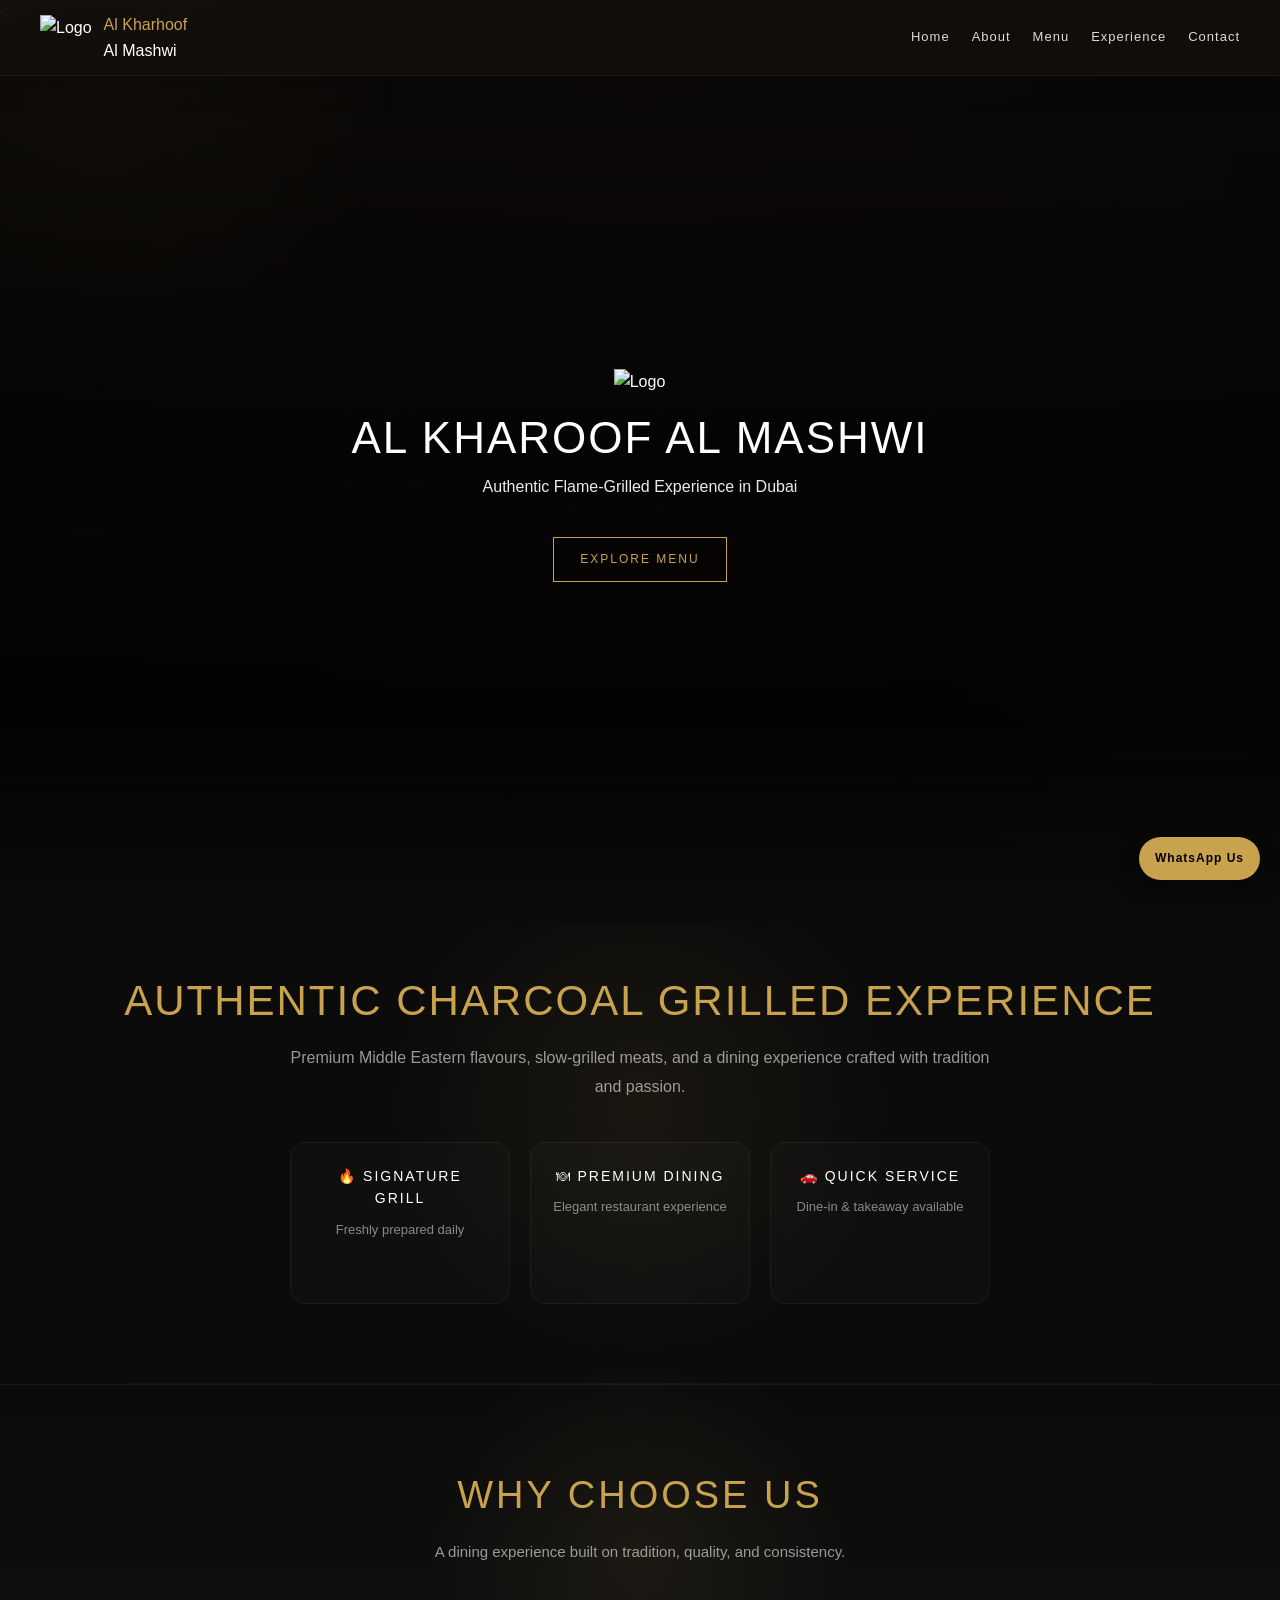
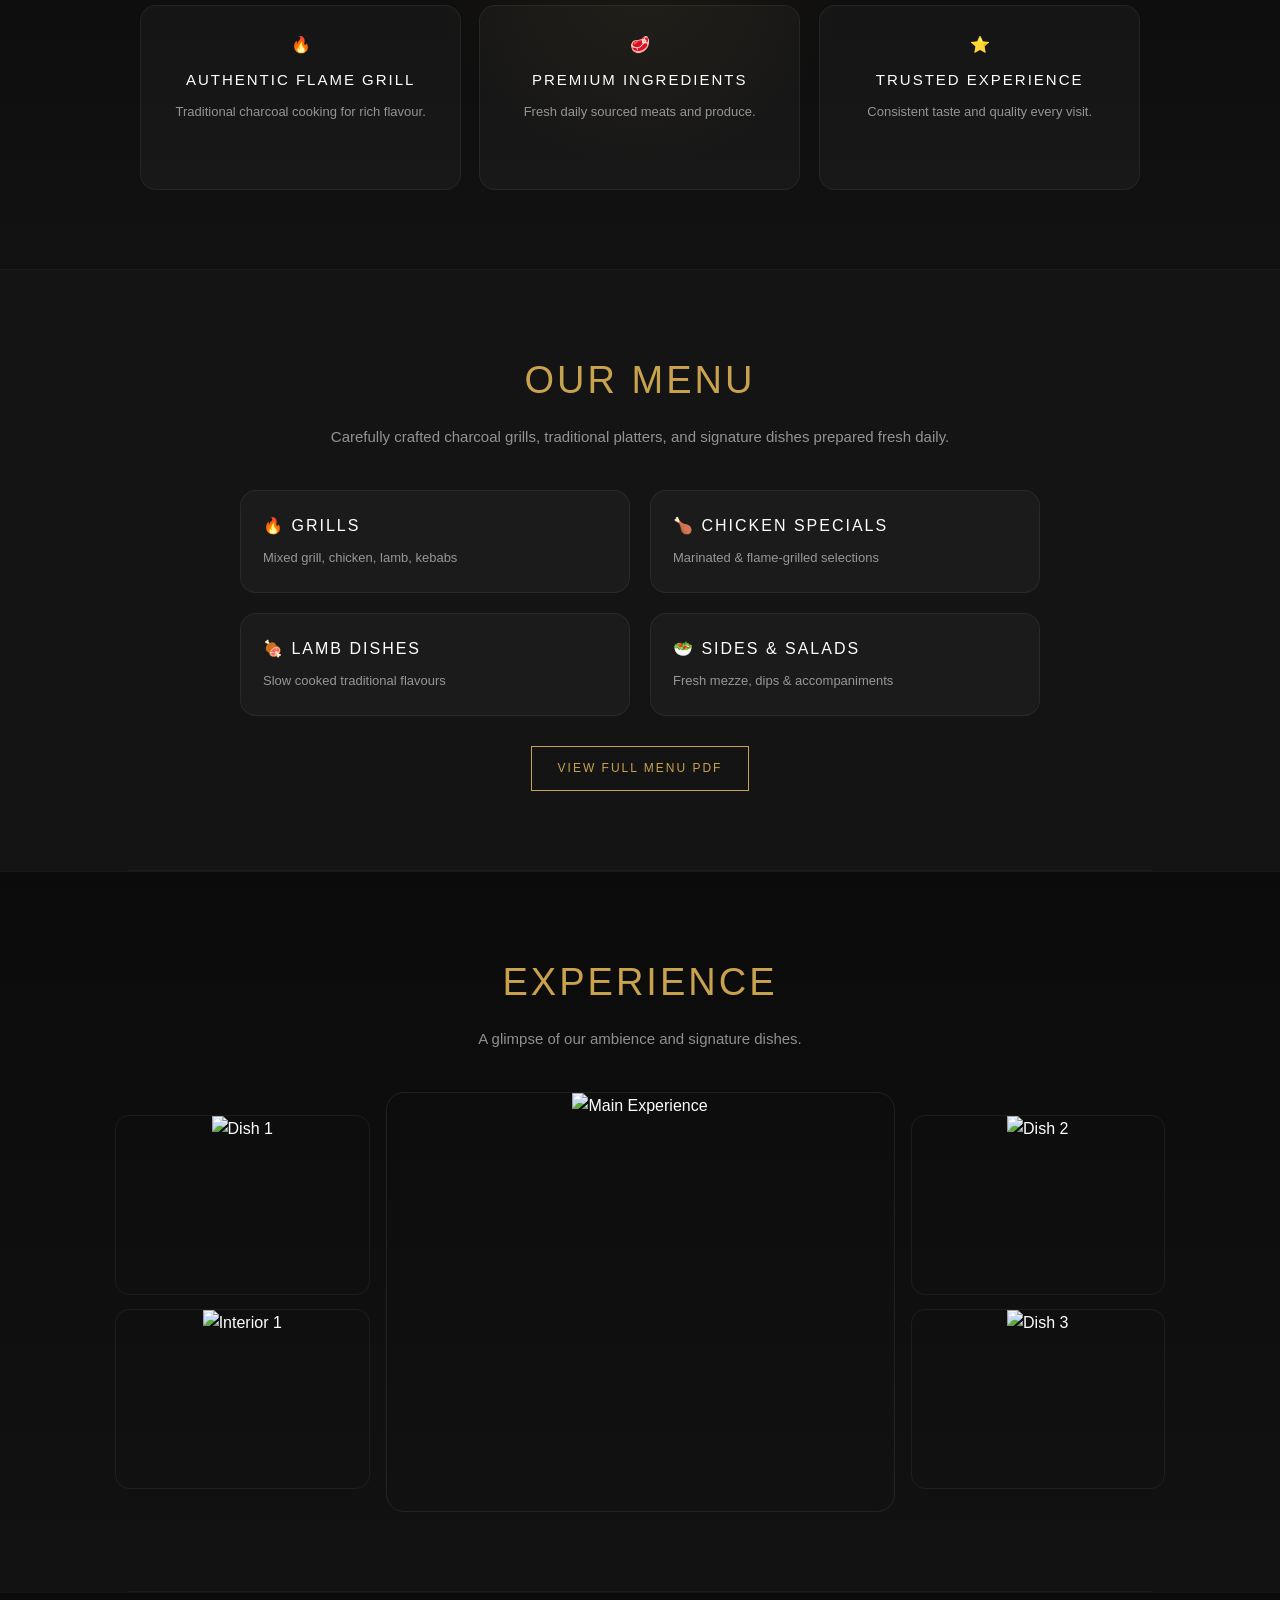
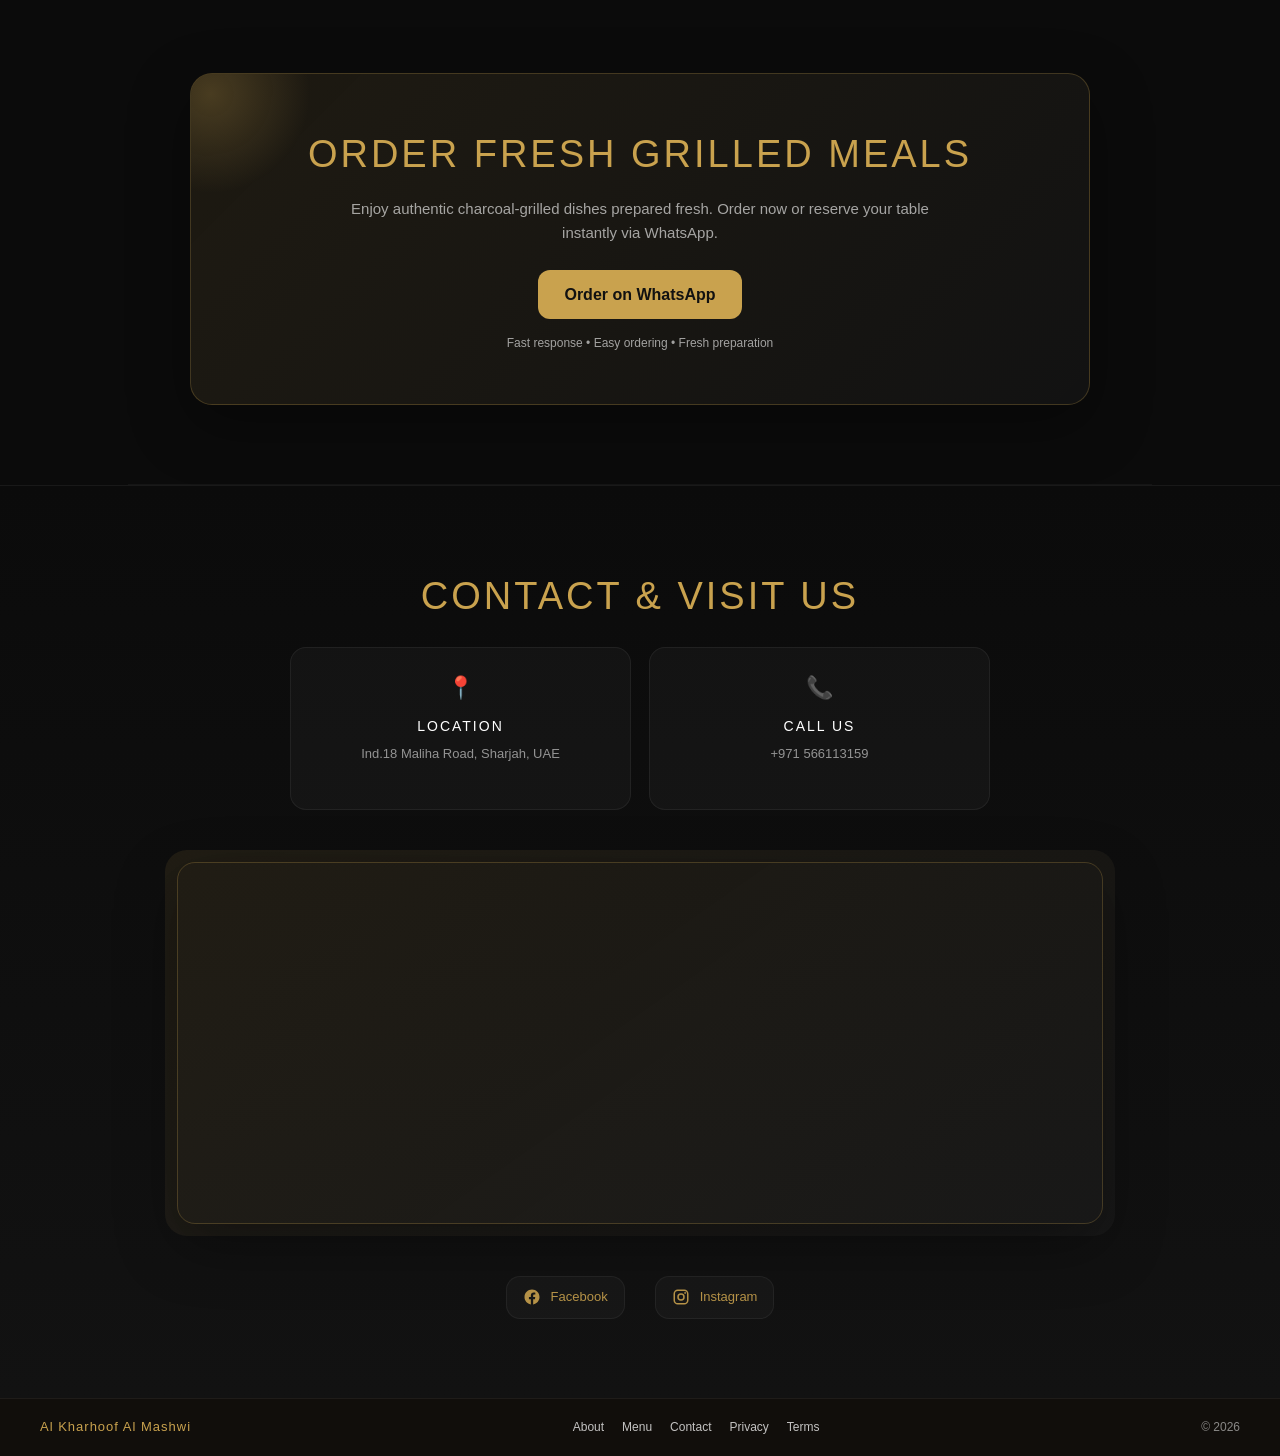
==== index.html @ 3726bc4e "Add files via upload" ====
<!DOCTYPE html>
<html lang="en">
<head>
  <meta charset="UTF-8">
  <meta name="viewport" content="width=device-width, initial-scale=1.0">
  <title>Al Kharoof Al Mashwi</title>
  <link rel="stylesheet" href="style.css">
</head>
<body>

<!-- NAV -->
<<header class="header">

  <!-- LEFT: LOGO + NAME -->
  <div class="header-left">
    <img src="images/logo.png" alt="Logo" class="logo">

    <div class="brand-text">
      <div class="brand-name">Al Kharhoof</div>
      <div class="brand-sub">Al Mashwi</div>
    </div>
  </div>

  <!-- RIGHT: NAV -->
  <nav class="nav">
    <a href="#hero">Home</a>
    <a href="#about">About</a>
    <a href="#menu">Menu</a>
    <a href="#gallery">Experience</a>
    <a href="#contact">Contact</a>
  </nav>

</header>

<!-- HERO -->
<section class="hero">

  <div class="hero-center">

    <img src="images/logo.png" class="hero-logo" alt="Logo">

    <h1>Al Kharoof Al Mashwi</h1>

    <p>Authentic Flame-Grilled Experience in Dubai</p>

    <a href="#menu" class="btn">Explore Menu</a>

  </div>

</section>

<section class="section intro" id="about">

  <h2>Authentic Charcoal Grilled Experience</h2>

  <p>
    Premium Middle Eastern flavours, slow-grilled meats,
    and a dining experience crafted with tradition and passion.
  </p>

  <div class="intro-highlights">

    <div class="highlight">
      <h3>🔥 Signature Grill</h3>
      <p>Freshly prepared daily</p>
    </div>

    <div class="highlight">
      <h3>🍽 Premium Dining</h3>
      <p>Elegant restaurant experience</p>
    </div>

    <div class="highlight">
      <h3>🚗 Quick Service</h3>
      <p>Dine-in & takeaway available</p>
    </div>

  </div>

</section>

<!-- EXPERIENCE -->
<section class="section signature" id="experience">

  <h2>Why Choose Us</h2>

  <p>
    A dining experience built on tradition, quality, and consistency.
  </p>

  <div class="signature-grid">

    <div class="signature-card">
      <div class="icon">🔥</div>
      <h3>Authentic Flame Grill</h3>
      <p>Traditional charcoal cooking for rich flavour.</p>
    </div>

    <div class="signature-card">
      <div class="icon">🥩</div>
      <h3>Premium Ingredients</h3>
      <p>Fresh daily sourced meats and produce.</p>
    </div>

    <div class="signature-card">
      <div class="icon">⭐</div>
      <h3>Trusted Experience</h3>
      <p>Consistent taste and quality every visit.</p>
    </div>

  </div>

</section>

<!-- MENU -->
<section class="section dark" id="menu">

  <h2>Our Menu</h2>

  <p>
    Carefully crafted charcoal grills, traditional platters,
    and signature dishes prepared fresh daily.
  </p>

  <div class="menu-grid">

    <div class="menu-card">
      <h3>🔥 Grills</h3>
      <p>Mixed grill, chicken, lamb, kebabs</p>
    </div>

    <div class="menu-card">
      <h3>🍗 Chicken Specials</h3>
      <p>Marinated & flame-grilled selections</p>
    </div>

    <div class="menu-card">
      <h3>🍖 Lamb Dishes</h3>
      <p>Slow cooked traditional flavours</p>
    </div>

    <div class="menu-card">
      <h3>🥗 Sides & Salads</h3>
      <p>Fresh mezze, dips & accompaniments</p>
    </div>

  </div>

  <a href="assets/menu.pdf" target="_blank" class="btn" style="margin-top:30px;">
  View Full Menu PDF
</a>

</section>

  <section id="gallery" class="section">

  <h2>Experience</h2>

  <p>
    A glimpse of our ambience and signature dishes.
  </p>

  <div class="gallery-center-layout">

    <!-- LEFT COLUMN -->
    <div class="gallery-side">

      <div class="gallery-small">
        <img src="images/dish1.jpg" alt="Dish 1">
      </div>

      <div class="gallery-small">
        <img src="images/interior1.jpg" alt="Interior 1">
      </div>

    </div>

    <!-- CENTER BIG IMAGE -->
    <div class="gallery-main">
      <img src="images/exterior01.jpg" alt="Main Experience">
    </div>

    <!-- RIGHT COLUMN -->
    <div class="gallery-side">

      <div class="gallery-small">
        <img src="images/interior01.jpg" alt="Dish 2">
      </div>

      <div class="gallery-small">
        <img src="images/dish3.jpg" alt="Dish 3">
      </div>

    </div>

  </div>

</section>

  </div>

</section>

</section>

</section>
<!-- CTA -->
<section class="section order-section" id="order">

  <div class="order-card">

    <div class="order-content">

      <h2>Order Fresh Grilled Meals</h2>

      <p>
        Enjoy authentic charcoal-grilled dishes prepared fresh.
        Order now or reserve your table instantly via WhatsApp.
      </p>

      <a href="https://wa.me/971566113159" class="order-btn">
        Order on WhatsApp
      </a>

      <div class="order-note">
        Fast response • Easy ordering • Fresh preparation
      </div>

    </div>

  </div>

</section>

<!-- CONTACT -->
<section id="contact" class="section">

  <h2>Contact & Visit Us</h2>

  <div class="contact-grid">

    <div class="contact-card">
      <div class="contact-icon">📍</div>
      <h3>Location</h3>
      <p>Ind.18 Maliha Road, Sharjah, UAE</p>
    </div>

    <div class="contact-card">
      <div class="contact-icon">📞</div>
      <h3>Call Us</h3>
      <p>+971 566113159</p>
    </div>

  </div>

  <!-- MAP -->
  <div class="map-wrapper">
    <div class="map-frame">
      <iframe
        src="https://www.google.com/maps/embed?pb=!1m18!1m12!1m3!1d115478.1844560431!2d55.388599597265625!3d25.24725430000001!2m3!1f0!2f0!3f0!3m2!1i1024!2i768!4f13.1!3m3!1m2!1s0x3ef58b8cefb438ad%3A0xed0fd81e7b679d6b!2z2YXYt9i52YUg2KfZhNiu2LHZiNmBINin2YTZhdi02YjZig!5e0!3m2!1sen!2sae!4v1777579803214!5m2!1sen!2sae" width="800" height="600" style="border:0;" allowfullscreen="" loading="lazy" referrerpolicy="no-referrer-when-downgrade"></iframe>
      </iframe>
    </div>
  </div>

  <!-- SOCIALS -->
  <!-- SOCIALS -->
<div class="socials">

  <a href="#" class="social-link">
    <svg viewBox="0 0 24 24" class="social-icon">
      <path d="M22 12.07C22 6.5 17.52 2 12 2S2 6.5 2 12.07C2 17.1 5.66 21.21 10.44 22v-7.03H7.9v-2.9h2.54V9.86c0-2.5 1.49-3.89 3.77-3.89 1.09 0 2.23.2 2.23.2v2.46h-1.26c-1.24 0-1.63.77-1.63 1.56v1.88h2.78l-.44 2.9h-2.34V22C18.34 21.21 22 17.1 22 12.07z"/>
    </svg>
    <span>Facebook</span>
  </a>

  <a href="#" class="social-link">
    <svg viewBox="0 0 24 24" class="social-icon">
      <path d="M7.75 2h8.5A5.76 5.76 0 0 1 22 7.75v8.5A5.76 5.76 0 0 1 16.25 22h-8.5A5.76 5.76 0 0 1 2 16.25v-8.5A5.76 5.76 0 0 1 7.75 2zm0 2A3.75 3.75 0 0 0 4 7.75v8.5A3.75 3.75 0 0 0 7.75 20h8.5A3.75 3.75 0 0 0 20 16.25v-8.5A3.75 3.75 0 0 0 16.25 4h-8.5z"/>
      <path d="M12 7a5 5 0 1 1 0 10 5 5 0 0 1 0-10zm0 2a3 3 0 1 0 0 6 3 3 0 0 0 0-6z"/>
      <circle cx="17.5" cy="6.5" r="1.2"/>
    </svg>
    <span>Instagram</span>
  </a>

</div>

</section>

<footer class="footer-slim">

  <div class="footer-left">
    <span>Al Kharhoof Al Mashwi</span>
  </div>

  <div class="footer-center">
    <a href="#about">About</a>
    <a href="#menu">Menu</a>
    <a href="#contact">Contact</a>
    <a href="privacy.html">Privacy</a>
    <a href="terms.html">Terms</a>
  </div>

  <div class="footer-right">
    <span>© 2026</span>
  </div>

</footer>

<script src="script.js"></script>

<a href="https://wa.me/971XXXXXXXXX" class="sticky-wa" target="_blank">
  WhatsApp Us
</a>

<!-- LIGHTBOX -->
<div id="lightbox" class="lightbox">
  <span class="lightbox-close">&times;</span>
  <img id="lightboxImg" src="" alt="Preview">
</div>

<script>
document.addEventListener("DOMContentLoaded", () => {

  const elements = document.querySelectorAll(
    ".section, .card, .signature-card, .contact-card, .order-card, .map-wrapper"
  );

  const observer = new IntersectionObserver((entries) => {
    entries.forEach(entry => {
      if (entry.isIntersecting) {
        entry.target.classList.add("show");
      }
    });
  }, {
    threshold: 0.15
  });

  elements.forEach(el => {
    el.classList.add("reveal");
    observer.observe(el);
  });

});
</script>

</body>
</html>
---- style.css ----
/* ========================================
   FULL PREMIUM RESTAURANT WEBSITE CSS
======================================== */

:root {
  --bg: #0b0b0b;
  --surface: #141414;
  --surface-2: #1b1b1b;
  --gold: #c9a24e;
  --text: #ffffff;
  --muted: rgba(255,255,255,0.72);
}

/* ========================================
   BASE RESET
======================================== */

* {
  margin: 0;
  padding: 0;
  box-sizing: border-box;
  font-family: "Helvetica Neue", Arial, sans-serif;
}

html {
  scroll-behavior: smooth;
}

body {
  background: var(--bg);
  color: var(--text);
  -webkit-font-smoothing: antialiased;
  line-height: 1.6;
}

/* ========================================
   TYPOGRAPHY
======================================== */

h1, h2, h3 {
  font-weight: 300;
  text-transform: uppercase;
  letter-spacing: 2px;
}

p {
  color: var(--muted);
  font-size: 15px;
  line-height: 1.8;
}

/* ========================================
   HEADER / NAVBAR
======================================== */

/* =========================
   PREMIUM HEADER WITH CENTER LOGO
========================= */

.header {
  position: fixed;
  top: 0;
  width: 100%;
  z-index: 1000;

  padding: 14px 30px;

  background: rgba(18, 15, 12, 0.92);
  backdrop-filter: blur(12px);

  border-bottom: 1px solid rgba(255,255,255,0.06);
  box-shadow: 0 8px 30px rgba(0,0,0,0.18);
}

.nav {
  display: flex;
  justify-content: flex-start;
  align-items: center;
  gap: 22px;
  flex-wrap: wrap;
}

/* =========================
   CENTER EXPANDING HOVER LINE
========================= */

.nav {
  display: flex;
  justify-content: center;
  align-items: center;
  gap: 28px;
  flex-wrap: wrap;
}

.nav a {
  position: relative;
  color: rgba(255,255,255,0.88);
  text-decoration: none;
  font-size: 13px;
  letter-spacing: 1px;
  font-weight: 500;
  transition: all 0.3s ease;
}

.nav a:hover {
  color: #c9a24e;
}

/* center logo */
.nav-logo img {
  height: 52px;
  width: auto;
  display: block;
}

/* line base */
.nav a::after {
  content: "";
  position: absolute;
  left: 50%;
  bottom: -6px;
  width: 0%;
  height: 2px;
  background: rgba(0,0,0,0.75);
  transform: translateX(-50%);
  transition: width 0.35s ease;
  border-radius: 20px;
}

/* expand both sides */
.nav a:hover::after {
  width: 100%;
}

/* ========================================
   HERO SECTION
======================================== */

.hero {
  height: 100vh;
  background:
    linear-gradient(
      to bottom,
      rgba(0,0,0,0.15),
      rgba(0,0,0,0.45)
    ),
    url("images/hero.jpg") center center / cover no-repeat;

  display: flex;
  align-items: center;
  justify-content: center;
  text-align: center;
  position: relative;
  overflow: hidden;
}

.hero::before {
  content: "";
  position: absolute;
  inset: 0;
  background: radial-gradient(
    circle at center,
    rgba(0,0,0,0.35),
    rgba(0,0,0,0.9)
  );
}
/* =========================
   HERO BOTTOM FADE
========================= */

/* smooth fade into next section */
.hero::after {
  content: "";
  position: absolute;
  left: 0;
  bottom: 0;
  width: 100%;
  height: 220px;
  z-index: 2;

  background: linear-gradient(
    to bottom,
    rgba(11,11,11,0) 0%,
    rgba(11,11,11,0.4) 40%,
    rgba(11,11,11,0.8) 75%,
    #0b0b0b 100%
  );

  pointer-events: none;
}
.hero-center {
  position: relative;
  z-index: 2;
  max-width: 700px;
  padding: 0 20px;
  margin: 0 auto;
}

.hero-logo {
  width: clamp(80px, 12vw, 120px);
  margin-bottom: 18px;
}

.hero h1 {
  font-size: clamp(34px, 5vw, 60px);
  line-height: 1.15;
  letter-spacing: 3px;
  font-weight: 300;

  color: #ffffff;

  margin-bottom: 14px;

  text-shadow:
    0 4px 18px rgba(0,0,0,0.35),
    0 8px 30px rgba(0,0,0,0.25);
}

.hero p {
  font-size: 16px;
  max-width: 620px;
  margin: 0 auto 30px;
  opacity: 0.92;
  color: rgba(255,255,255,0.92);

  text-shadow:
    0 4px 12px rgba(0,0,0,0.25);
}
.hero {
  animation: heroZoom 12s ease forwards;
}

@keyframes heroZoom {
  from {
    background-size: 100%;
  }
  to {
    background-size: 108%;
  }
}
/* ========================================
   BUTTONS
======================================== */

.btn {
  display: inline-block;
  padding: 12px 26px;
  border: 1px solid var(--gold);
  color: var(--gold);
  text-decoration: none;
  text-transform: uppercase;
  letter-spacing: 2px;
  font-size: 12px;
  background: transparent;
  opacity: 1;
  transition: all 0.35s ease;
}

.btn:hover {
  background: var(--gold);
  color: #000;
  transform: translateY(-3px);
  box-shadow: 0 12px 25px rgba(201,162,78,0.2);
}

/* ========================================
   SECTIONS
======================================== */

.section {
  padding: 80px 20px;
  text-align: center;
  position: relative;
}

/* alternating section depth */
.section:nth-child(even) {
  background: linear-gradient(to bottom, #0b0b0b, #121212);
}

.section:nth-child(odd) {
  background: #0b0b0b;
}

/* subtle divider */
.section::after {
  content: "";
  position: absolute;
  bottom: 0;
  left: 10%;
  width: 80%;
  height: 1px;
  background: rgba(255,255,255,0.04);
}

.section.dark {
  background: var(--surface);
}

.section h2 {
  font-size: 38px;
  letter-spacing: 3px;
  margin-bottom: 12px;
}

.section p {
  max-width: 700px;
  margin: 0 auto 24px;
  opacity: 0.75;
}

/* ========================================
   GRID + CARDS
======================================== */

.grid {
  display: flex;
  justify-content: center;
  gap: 22px;
  flex-wrap: wrap;
  margin-top: 30px;
}

.card {
  width: 260px;
  height: 180px;
  background: var(--surface);
  border-radius: 16px;
  border: 1px solid rgba(255,255,255,0.06);
  display: flex;
  align-items: center;
  justify-content: center;
  color: var(--muted);
  transition: all 0.4s ease;
}

.card:hover {
  transform: translateY(-8px);
  background: var(--surface-2);
  border-color: rgba(201,162,78,0.35);
}

/* ========================================
   MENU BOX
======================================== */

.menu-box {
  max-width: 450px;
  margin: 30px auto 0;
  padding: 30px;
  background: var(--surface);
  border-radius: 14px;
  border: 1px solid rgba(255,255,255,0.05);
}

.menu-box h3 {
  margin-bottom: 10px;
  font-size: 18px;
}

.menu-box p {
  margin-bottom: 18px;
  opacity: 0.8;
}

/* ========================================
   STICKY WHATSAPP
======================================== */

.sticky-wa {
  position: fixed;
  right: 20px;
  bottom: 20px;
  background: var(--gold);
  color: #000;
  text-decoration: none;
  padding: 12px 16px;
  border-radius: 30px;
  font-size: 12px;
  font-weight: bold;
  letter-spacing: 1px;
  z-index: 9999;
  transition: 0.3s;
  box-shadow: 0 10px 25px rgba(0,0,0,0.3);
}

.sticky-wa:hover {
  transform: translateY(-3px);
}

/* ========================================
   SOCIAL + LEGAL LINKS
======================================== */

.socials,
.legal-links {
  margin-top: 18px;
}

.socials a,
.legal-links a {
  color: var(--gold);
  text-decoration: none;
  font-size: 13px;
  margin: 0 6px;
  opacity: 0.9;
}

.socials a:hover,
.legal-links a:hover {
  opacity: 1;
}

/* ========================================
   FOOTER
======================================== */

footer {
  padding: 28px 20px;
  text-align: center;
  background: #000;
  font-size: 13px;
  color: rgba(255,255,255,0.5);
}

/* ========================================
   HERO ANIMATION
======================================== */

.hero-logo,
.hero h1,
.hero p,
.hero .btn {
  opacity: 0;
  transform: translateY(20px);
}

.hero.animate .hero-logo {
  animation: fadeUp 1s ease forwards;
}

.hero.animate h1 {
  animation: fadeUp 1s ease forwards;
  animation-delay: 0.2s;
}

.hero.animate p {
  animation: fadeUp 1s ease forwards;
  animation-delay: 0.35s;
}

.hero.animate .btn {
  animation: fadeUp 1s ease forwards;
  animation-delay: 0.5s;
}

@keyframes fadeUp {
  to {
    opacity: 1;
    transform: translateY(0);
  }
}

/* ========================================
   SCROLL REVEAL
======================================== */

.section {
  opacity: 0;
  transform: translateY(40px);
  transition: all 0.9s ease;
}

.section.show {
  opacity: 1;
  transform: translateY(0);
}

/* ========================================
   MOBILE RESPONSIVE
======================================== */

@media (max-width: 768px) {

  .nav {
    justify-content: center;
    gap: 12px;
  }

  .nav a {
    font-size: 12px;
  }

  .hero h1 {
    font-size: 32px;
    letter-spacing: 2px;
  }

  .hero p {
    font-size: 14px;
  }

  .hero-logo {
    width: 85px;
  }

  .section {
    padding: 60px 15px;
  }

  .section h2 {
    font-size: 28px;
  }

  .grid {
    flex-direction: column;
    align-items: center;
  }

  .card {
    width: 90%;
    max-width: 320px;
  }

  .btn {
    padding: 10px 18px;
    font-size: 11px;
  }

  .sticky-wa {
    right: 15px;
    bottom: 15px;
    font-size: 11px;
  }
}/* =========================
   FIRST SECTION PREMIUM STYLE
========================= */

.intro {
  padding-top: 60px;
}
.intro {
  position: relative;
  overflow: hidden;
}

/* soft ambient glow */
.intro::before {
  content: "";
  position: absolute;
  top: -100px;
  left: 50%;
  transform: translateX(-50%);
  width: 600px;
  height: 600px;

  background: radial-gradient(
    circle,
    rgba(201,162,78,0.08),
    transparent 60%
  );

  z-index: 0;
}
/* make heading stronger */
.intro h2 {
  font-size: 42px;
  letter-spacing: 2px;
  margin-bottom: 10px;
}

/* subtitle */
.intro p {
  max-width: 700px;
  margin: 0 auto 40px;
  font-size: 16px;
  opacity: 0.8;
}

/* highlight cards */
.intro-highlights {
  display: flex;
  justify-content: center;
  gap: 20px;
  flex-wrap: wrap;
}

.highlight {
  background: rgba(255,255,255,0.02);
  border: 1px solid rgba(255,255,255,0.05);
  padding: 22px;
  border-radius: 16px;
  width: 220px;
  transition: all 0.35s ease;

  backdrop-filter: blur(8px);
}

.highlight:hover {
  transform: translateY(-6px);
  border-color: rgba(201,162,78,0.35);
  background: rgba(255,255,255,0.04);
}

.highlight h3 {
  font-size: 14px;
  margin-bottom: 8px;
  color: #fff;
}

.highlight p {
  font-size: 13px;
  opacity: 0.7;
}.hero + .section {
  margin-top: -20px;
}/* =========================
   PREMIUM MENU SECTION
========================= */

.menu-grid {
  display: grid;
  grid-template-columns: repeat(2, 1fr);
  gap: 20px;
  max-width: 800px;
  margin: 40px auto 0;
}

/* menu cards */
.menu-card {
  background: rgba(255,255,255,0.03);
  border: 1px solid rgba(255,255,255,0.06);
  padding: 22px;
  border-radius: 16px;
  text-align: left;
  transition: 0.35s ease;
}

.menu-card:hover {
  transform: translateY(-6px);
  border-color: rgba(201,162,78,0.4);
  background: rgba(255,255,255,0.05);
}

/* titles */
.menu-card h3 {
  font-size: 16px;
  margin-bottom: 8px;
  color: #fff;
}

/* description */
.menu-card p {
  font-size: 13px;
  opacity: 0.75;
  margin: 0;
}

/* mobile */
@media (max-width: 768px) {
  .menu-grid {
    grid-template-columns: 1fr;
  }
}/* =========================
   GALLERY SIZE FIX
========================= */

.gallery-grid {
  display: grid;
  grid-template-columns: 2fr 1fr 1fr;
  gap: 16px;
  max-width: 950px;
  margin: 40px auto 0;
}

.gallery-item {
  position: relative;
  overflow: hidden;
  border-radius: 20px;
  min-height: 180px; /* smaller */
  background: #111;
  border: 1px solid rgba(255,255,255,0.05);
}

.gallery-item.large {
  grid-row: span 2;
  min-height: 380px; /* smaller than before */
}

.gallery-item img {
  width: 100%;
  height: 100%;
  object-fit: cover;
  display: block;
  transition: transform 0.5s ease;
}

.gallery-item:hover img {
  transform: scale(1.04);
}@media (max-width: 768px) {
  .gallery-grid {
    grid-template-columns: 1fr;
  }

  .gallery-item.large {
    grid-row: auto;
    min-height: 240px;
  }

  .gallery-item {
    min-height: 200px;
  }
}/* =========================
   CENTER HERO GALLERY LAYOUT
========================= */

.gallery-center-layout {
  display: grid;
  grid-template-columns: 1fr 2fr 1fr;
  gap: 16px;
  max-width: 1050px;
  margin: 40px auto 0;
  align-items: center;
}

/* SIDE COLUMNS */
.gallery-side {
  display: flex;
  flex-direction: column;
  gap: 14px;
}

/* SMALL IMAGES */
.gallery-small {
  height: 180px;
  border-radius: 14px;
  overflow: hidden;
  border: 1px solid rgba(255,255,255,0.06);
  transition: transform 0.3s ease;
}

.gallery-small img {
  width: 100%;
  height: 100%;
  object-fit: cover;
}

.gallery-small:hover {
  transform: translateY(-4px);
}

/* CENTER MAIN IMAGE */
.gallery-main {
  height: 420px;
  border-radius: 18px;
  overflow: hidden;
  border: 1px solid rgba(255,255,255,0.08);
}

.gallery-main img {
  width: 100%;
  height: 100%;
  object-fit: cover;
  transition: transform 0.6s ease;
}

.gallery-main:hover img {
  transform: scale(1.03);
}

/* MOBILE */
@media (max-width: 768px) {
  .gallery-center-layout {
    grid-template-columns: 1fr;
  }

  .gallery-main {
    height: 260px;
  }

  .gallery-side {
    flex-direction: row;
  }

  .gallery-small {
    flex: 1;
    height: 140px;
  }
}.lightbox {
  position: fixed;
  inset: 0;
  background: rgba(0,0,0,0.95);
  display: none;
  align-items: center;
  justify-content: center;
  z-index: 99999;
  padding: 20px;
}

.lightbox img {
  max-width: 95%;
  max-height: 90vh;
  width: auto;
  height: auto;
  object-fit: contain; /* IMPORTANT */
  border-radius: 12px;
  box-shadow: 0 20px 60px rgba(0,0,0,0.6);
}

.lightbox-close {
  position: absolute;
  top: 20px;
  right: 25px;
  font-size: 40px;
  color: #fff;
  cursor: pointer;
}.gallery-small,
.gallery-main {
  transition: all 0.35s ease;
  cursor: pointer;
}

.gallery-small:hover,
.gallery-main:hover {
  transform: translateY(-4px);
  border-color: rgba(201,162,78,0.35);
}/* =========================
   HEADER LAYOUT FIX
========================= */

.header {
  position: fixed;
  top: 0;
  width: 100%;
  z-index: 1000;

  display: flex;
  justify-content: space-between;
  align-items: center;

  padding: 12px 40px;

  background: rgba(18, 15, 12, 0.92);
  backdrop-filter: blur(12px);

  border-bottom: 1px solid rgba(255,255,255,0.06);
}

/* LEFT SIDE (LOGO + NAME) */
.header-left {
  display: flex;
  align-items: center;
  gap: 12px;
}

.logo {
  height: 46px;
  width: auto;
}

.brand-text h1 {
  font-size: 16px;
  margin: 0;
  color: #fff;
  letter-spacing: 1px;
}

.brand-text span {
  font-size: 11px;
  opacity: 0.7;
  color: #c9a24e;
  letter-spacing: 2px;
}

/* RIGHT NAV */
.nav {
  display: flex;
  gap: 22px;
  align-items: center;
}

.nav a {
  color: rgba(255,255,255,0.85);
  text-decoration: none;
  font-size: 13px;
  letter-spacing: 1px;
  transition: 0.3s ease;
  position: relative;
}

.nav a:hover {
  color: #c9a24e;
}

/* underline effect */
.nav a::after {
  content: "";
  position: absolute;
  left: 50%;
  bottom: -6px;
  width: 0%;
  height: 2px;
  background: #c9a24e;
  transform: translateX(-50%);
  transition: width 0.3s ease;
}

.nav a:hover::after {
  width: 100%;
}@media (max-width: 768px) {
  .header {
    flex-direction: column;
    gap: 10px;
    padding: 10px 20px;
  }

  .nav {
    flex-wrap: wrap;
    justify-content: center;
    gap: 14px;
  }
}@media (max-width: 768px) {

  .hero {
    height: 100vh;
    min-height: 100vh;
    overflow: hidden;
  }

  .hero img,
  .hero video {
    width: 100%;
    height: 100%;
    object-fit: cover;
    object-position: center;
  }

  /* soft fade to remove hard edges */
  .hero::after {
    height: 180px;
    background: linear-gradient(
      to bottom,
      rgba(0,0,0,0) 0%,
      rgba(0,0,0,0.35) 40%,
      rgba(0,0,0,0.85) 100%
    );
  }
}@media (max-width: 768px) {

  .section {
    padding: 50px 18px;
  }

  .section h2 {
    font-size: 26px;
    margin-bottom: 10px;
  }

  .section p {
    font-size: 14px;
    line-height: 1.6;
    opacity: 0.85;
  }

}/* =========================
   SIGNATURE EXPERIENCE SECTION
========================= */

.signature {
  position: relative;
  text-align: center;
}

/* soft ambient glow background */
.signature::before {
  content: "";
  position: absolute;
  top: -80px;
  left: 50%;
  transform: translateX(-50%);
  width: 500px;
  height: 500px;
  background: radial-gradient(
    circle,
    rgba(201,162,78,0.08),
    transparent 60%
  );
  z-index: 0;
}

.signature p {
  max-width: 700px;
  margin: 0 auto 40px;
  opacity: 0.8;
}

/* grid */
.signature-grid {
  display: grid;
  grid-template-columns: repeat(3, 1fr);
  gap: 18px;
  max-width: 1000px;
  margin: 0 auto;
  position: relative;
  z-index: 1;
}

/* cards */
.signature-card {
  background: rgba(255,255,255,0.03);
  border: 1px solid rgba(255,255,255,0.06);
  border-radius: 16px;
  padding: 26px;
  transition: all 0.35s ease;
}

.signature-card:hover {
  transform: translateY(-6px);
  border-color: rgba(201,162,78,0.4);
  background: rgba(255,255,255,0.05);
}

/* icon */
.icon {
  font-size: 26px;
  margin-bottom: 10px;
}

/* text */
.signature-card h3 {
  font-size: 15px;
  margin-bottom: 8px;
}

.signature-card p {
  font-size: 13px;
  opacity: 0.75;
}

/* mobile */
@media (max-width: 768px) {
  .signature-grid {
    grid-template-columns: 1fr;
  }
}.map-container {
  max-width: 900px;
  margin: 30px auto 0;
  border-radius: 18px;
  overflow: hidden;
  border: 1px solid rgba(255,255,255,0.08);
  box-shadow: 0 10px 40px rgba(0,0,0,0.3);
}/* =========================
   CLEAN PREMIUM MAP (ORIGINAL SIZE)
========================= */

.map-container {
  max-width: 900px;
  margin: 30px auto;
  border-radius: 18px;
  overflow: hidden;

  border: 1px solid rgba(255,255,255,0.08);
  box-shadow: 0 10px 40px rgba(0,0,0,0.3);
}

/* ensure iframe doesn't get overridden */
.map-container iframe {
  width: 100%;
  height: 350px;
  display: block;
}/* =========================
   LUXURY GOLD MAP FRAME
========================= */

.map-wrapper {
  max-width: 950px;
  margin: 40px auto;
  padding: 12px;

  /* subtle gold glow (not too bright) */
  background: linear-gradient(
    145deg,
    rgba(201,162,78,0.10),
    rgba(255,255,255,0.03)
  );

  border-radius: 22px;
}

/* inner frame */
.map-frame {
  border-radius: 18px;
  overflow: hidden;

  border: 1px solid rgba(201,162,78,0.25); /* subtle gold border */
  box-shadow: 0 20px 60px rgba(0,0,0,0.35);
}

/* iframe */
.map-frame iframe {
  width: 100%;
  height: 360px;
  display: block;
  border: 0;
}/* ensures proper section flow */
.section {
  display: block;
}

/* prevents overlap / weird stacking */
.map-wrapper {
  position: relative;
  z-index: 1;
}/* =========================
   PREMIUM SOCIAL ICON LINKS
========================= */

.socials {
  margin-top: 25px;
  display: flex;
  justify-content: center;
  gap: 18px;
}

.social-link {
  display: flex;
  align-items: center;
  gap: 8px;

  padding: 10px 14px;
  border-radius: 12px;

  background: rgba(255,255,255,0.03);
  border: 1px solid rgba(255,255,255,0.06);

  text-decoration: none;
  color: rgba(255,255,255,0.85);

  font-size: 13px;

  transition: all 0.3s ease;
}

.social-link:hover {
  transform: translateY(-3px);
  border-color: rgba(201,162,78,0.4);
  color: #c9a24e;
}

/* icon style */
.icon {
  font-size: 16px;
}

/* optional: hide text on very small screens */
@media (max-width: 480px) {
  .label {
    display: none;
  }

  .social-link {
    padding: 10px 12px;
  }
}/* =========================
   PREMIUM SVG SOCIAL ICONS
========================= */

.socials {
  margin-top: 25px;
  display: flex;
  justify-content: center;
  gap: 18px;
}

.social-link {
  display: flex;
  align-items: center;
  gap: 10px;

  padding: 10px 16px;
  border-radius: 14px;

  background: rgba(255,255,255,0.03);
  border: 1px solid rgba(255,255,255,0.06);

  text-decoration: none;
  color: rgba(255,255,255,0.85);

  font-size: 13px;

  transition: all 0.3s ease;
}

.social-link:hover {
  transform: translateY(-3px);
  border-color: rgba(201,162,78,0.5);
  color: #c9a24e;
}

/* SVG ICON STYLE */
.social-icon {
  width: 18px;
  height: 18px;
  fill: currentColor;
}

/* mobile */
@media (max-width: 480px) {
  .social-link span {
    display: none;
  }

  .social-link {
    padding: 10px;
  }
}/* =========================
   PREMIUM ORDER CTA SECTION
========================= */

.order-section {
  text-align: center;
}

/* main card */
.order-card {
  max-width: 900px;
  margin: 0 auto;

  padding: 50px 30px;
  border-radius: 22px;

  background: linear-gradient(
    135deg,
    rgba(201,162,78,0.10),
    rgba(255,255,255,0.03)
  );

  border: 1px solid rgba(201,162,78,0.25);
  box-shadow: 0 20px 60px rgba(0,0,0,0.35);

  position: relative;
  overflow: hidden;
}

/* subtle glow effect */
.order-card::before {
  content: "";
  position: absolute;
  top: -80px;
  left: -80px;
  width: 200px;
  height: 200px;
  background: radial-gradient(
    circle,
    rgba(201,162,78,0.25),
    transparent 70%
  );
}

/* text */
.order-content h2 {
  margin-bottom: 12px;
}

.order-content p {
  max-width: 600px;
  margin: 0 auto 25px;
  opacity: 0.85;
  line-height: 1.6;
}

/* button */
.order-btn {
  display: inline-block;
  padding: 12px 26px;

  background: #c9a24e;
  color: #111;
  font-weight: 600;

  border-radius: 12px;
  text-decoration: none;

  transition: all 0.3s ease;
}

.order-btn:hover {
  transform: translateY(-3px);
  background: #e0bb63;
  box-shadow: 0 10px 30px rgba(201,162,78,0.25);
}

/* small note */
.order-note {
  margin-top: 15px;
  font-size: 12px;
  opacity: 0.6;
}

/* mobile */
@media (max-width: 768px) {
  .order-card {
    padding: 35px 20px;
  }
}/* =========================
   CONTACT INFO PREMIUM CARDS
========================= */

.contact-grid {
  display: grid;
  grid-template-columns: repeat(2, 1fr);
  gap: 18px;
  max-width: 700px;
  margin: 20px auto 30px;
}

/* card */
.contact-card {
  padding: 22px;
  border-radius: 16px;

  background: rgba(255,255,255,0.03);
  border: 1px solid rgba(255,255,255,0.06);

  text-align: center;

  transition: all 0.3s ease;
}

.contact-card:hover {
  transform: translateY(-4px);
  border-color: rgba(201,162,78,0.35);
}

/* icon */
.contact-icon {
  font-size: 22px;
  margin-bottom: 10px;
}

/* title */
.contact-card h3 {
  font-size: 14px;
  margin-bottom: 6px;
}

/* text */
.contact-card p {
  font-size: 13px;
  opacity: 0.75;
  line-height: 1.5;
}

/* mobile */
@media (max-width: 768px) {
  .contact-grid {
    grid-template-columns: 1fr;
  }
}/* =========================
   TOP-BAR STYLE FOOTER
========================= */

.footer-slim {
  display: flex;
  justify-content: space-between;
  align-items: center;

  padding: 18px 40px;

  background: rgba(18, 15, 12, 0.95);
  border-top: 1px solid rgba(255,255,255,0.06);

  backdrop-filter: blur(10px);
}

/* left brand */
.footer-left span {
  color: #c9a24e;
  font-size: 13px;
  letter-spacing: 1px;
}

/* center links */
.footer-center {
  display: flex;
  gap: 18px;
  flex-wrap: wrap;
  justify-content: center;
}

.footer-center a {
  color: rgba(255,255,255,0.75);
  text-decoration: none;
  font-size: 12px;
  position: relative;
  transition: 0.3s;
}

/* gold underline hover (same style as header) */
.footer-center a::after {
  content: "";
  position: absolute;
  left: 50%;
  bottom: -5px;
  width: 0%;
  height: 1px;
  background: #c9a24e;
  transform: translateX(-50%);
  transition: 0.3s ease;
}

.footer-center a:hover {
  color: #c9a24e;
}

.footer-center a:hover::after {
  width: 100%;
}

/* right */
.footer-right span {
  color: rgba(255,255,255,0.5);
  font-size: 12px;
}

/* MOBILE */
@media (max-width: 768px) {
  .footer-slim {
    flex-direction: column;
    gap: 10px;
    text-align: center;
  }

  .footer-center {
    gap: 12px;
  }
}/* =========================
   SCROLL REVEAL ANIMATION
========================= */

/* initial hidden state */
.reveal {
  opacity: 0;
  transform: translateY(25px);
  transition: all 0.8s ease;
}

/* visible state */
.show {
  opacity: 1;
  transform: translateY(0);
}

/* smoother feel for premium sections */
.section,
.card,
.signature-card,
.contact-card,
.order-card,
.map-wrapper {
  will-change: transform, opacity;
}.reveal {
  opacity: 0;
  transform: translateY(35px);
  filter: blur(4px);
  transition: all 0.9s cubic-bezier(0.2, 0.8, 0.2, 1);
}

.show {
  opacity: 1;
  transform: translateY(0);
  filter: blur(0);
}/* =========================
   HERO CINEMATIC POLISH
========================= */

.hero {
  position: relative;
  height: 100vh;
  overflow: hidden;
}

/* image fix */
.hero img {
  width: 100%;
  height: 100%;
  object-fit: cover;

  transform: scale(1.05);
  transition: transform 6s ease;
}

/* slow subtle zoom effect */
.hero:hover img {
  transform: scale(1.1);
}

/* DARK OVERLAY (IMPORTANT FOR TEXT READABILITY) */
.hero::before {
  content: "";
  position: absolute;
  inset: 0;

  background: linear-gradient(
    to bottom,
    rgba(0,0,0,0.4),
    rgba(0,0,0,0.7)
  );

  z-index: 1;
}

/* TEXT ON TOP */
.hero-content {
  position: absolute;
  bottom: 20%;
  left: 50%;
  transform: translateX(-50%);
  text-align: center;

  color: white;
  z-index: 2;
  max-width: 700px;
}

/* TITLE FIX */
.hero-content h1 {
  font-size: 42px;
  letter-spacing: 2px;
}

/* MOBILE */
@media (max-width: 768px) {
  .hero-content h1 {
    font-size: 28px;
  }
}/* =========================
   MICRO INTERACTIONS
========================= */

.btn,
.order-btn {
  transition: all 0.3s ease;
}

.btn:hover,
.order-btn:hover {
  transform: translateY(-3px);
  box-shadow: 0 12px 30px rgba(201,162,78,0.25);
}

/* cards hover softness */
.card,
.signature-card,
.contact-card {
  transition: all 0.3s ease;
}

.card:hover,
.signature-card:hover,
.contact-card:hover {
  transform: translateY(-6px);
}/* =========================
   MOBILE SPACING CLEANUP
========================= */

@media (max-width: 768px) {

  .section {
    padding: 55px 16px;
  }

  h2 {
    font-size: 24px;
  }

  p {
    font-size: 13px;
    line-height: 1.6;
  }

  .hero {
    height: 80vh;
  }

}html {
  scroll-behavior: smooth;
}/* consistent gold accent across site */
:root {
  --gold: #c9a24e;
}

/* apply where needed */
h2, .brand-name {
  color: var(--gold);
}.hero {
  position: relative;
  height: 100vh;
  overflow: hidden;
}

/* image adapts properly to all screens */
.hero img {
  width: 100%;
  height: 100%;
  object-fit: cover;
  object-position: center;

  transform: scale(1.05);
}

/* cinematic overlay */
.hero::before {
  content: "";
  position: absolute;
  inset: 0;
  background: linear-gradient(
    to bottom,
    rgba(0,0,0,0.35),
    rgba(0,0,0,0.75)
  );
  z-index: 1;
}

/* text positioning */
.hero-content {
  position: absolute;
  bottom: 18%;
  left: 50%;
  transform: translateX(-50%);
  text-align: center;
  z-index: 2;
  color: white;
  width: 90%;
}

/* mobile hero fix */
@media (max-width: 768px) {
  .hero {
    height: 80vh;
  }

  .hero-content h1 {
    font-size: 26px;
  }
}.btn,
.order-btn,
.card,
.signature-card,
.contact-card,
.social-link {
  transition: all 0.3s ease;
}

/* hover lift (subtle, not exaggerated) */
.btn:hover,
.order-btn:hover,
.card:hover,
.signature-card:hover,
.contact-card:hover {
  transform: translateY(-4px);
}

/* gold glow on CTA buttons */
.btn:hover,
.order-btn:hover {
  box-shadow: 0 10px 25px rgba(201,162,78,0.25);
}@media (max-width: 768px) {

  .section {
    padding: 55px 16px;
  }

  h2 {
    font-size: 24px;
  }

  p {
    font-size: 13px;
    line-height: 1.6;
  }

  .signature-grid,
  .contact-grid {
    grid-template-columns: 1fr;
  }

}html {
  scroll-behavior: smooth;
}

/* better performance for animations */
* {
  -webkit-font-smoothing: antialiased;
}:root {
  --gold: #c9a24e;
}

h2, .brand-name {
  color: var(--gold);
}

a:hover {
  color: var(--gold);
}/* LARGE SCREENS */
@media (min-width: 1400px) {
  .section {
    padding: 110px 40px;
  }
}

/* TABLETS */
@media (max-width: 1024px) {
  .footer-slim {
    flex-wrap: wrap;
    gap: 10px;
  }
}

/* SMALL PHONES */
@media (max-width: 480px) {
  .hero-content h1 {
    font-size: 22px;
  }

  .social-link span {
    display: none;
  }

  .btn,
  .order-btn {
    width: 100%;
  }
}body {
  background: radial-gradient(
      circle at top,
      #1a1512 0%,
      #0f0d0b 45%,
      #0b0a09 100%
  );

  color: #ffffff;
}/* soft ambient gold lighting */
body::before {
  content: "";
  position: fixed;
  top: -200px;
  left: -200px;
  width: 600px;
  height: 600px;

  background: radial-gradient(
    circle,
    rgba(201,162,78,0.08),
    transparent 70%
  );

  z-index: -1;
}

body::after {
  content: "";
  position: fixed;
  bottom: -200px;
  right: -200px;
  width: 600px;
  height: 600px;

  background: radial-gradient(
    circle,
    rgba(201,162,78,0.05),
    transparent 70%
  );

  z-index: -1;
}.section {
  position: relative;
}

/* subtle separation between sections */
.section:not(.hero) {
  border-top: 1px solid rgba(255,255,255,0.03);
}.logo-link {
  display: flex;
  align-items: center;
  text-decoration: none;
}

.logo {
  cursor: pointer;
}.logo-link {
  display: flex;
  align-items: center;
  text-decoration: none;
}

.logo {
  pointer-events: auto;
  cursor: pointer;
}.hero {
  height: 100vh;
  display: flex;
  align-items: center;
  justify-content: center;

  position: relative;
  text-align: center;

  overflow: hidden;
}

/* background image layer (if you use one) */
.hero::before {
  content: "";
  position: absolute;
  inset: 0;

  background: linear-gradient(
    to bottom,
    rgba(0,0,0,0.4),
    rgba(0,0,0,0.75)
  );

  z-index: 1;
}

/* content */
.hero-center {
  position: relative;
  z-index: 2;

  max-width: 700px;
  padding: 0 20px;

  animation: fadeUp 1.2s ease;
}

.hero h1 {
  font-size: 44px;
  letter-spacing: 2px;
  margin-bottom: 10px;
}

.hero p {
  opacity: 0.8;
  margin-bottom: 25px;
}

/* button spacing fix */
.hero .btn {
  margin-top: 10px;
}

/* animation */
@keyframes fadeUp {
  from {
    opacity: 0;
    transform: translateY(20px);
  }
  to {
    opacity: 1;
    transform: translateY(0);
  }
}

/* mobile fix */
@media (max-width: 768px) {
  .hero h1 {
    font-size: 28px;
  }
}@media (max-width: 768px) {

  /* =========================
     GLOBAL SPACING FIX
  ========================= */
  .section {
    padding: 45px 16px;
  }

  h2 {
    font-size: 22px;
    margin-bottom: 10px;
  }

  p {
    font-size: 13px;
    line-height: 1.6;
    opacity: 0.85;
  }

  /* =========================
     HERO FIX (CRITICAL)
  ========================= */
  .hero {
    height: 85vh;
    padding: 0;
  }

  .hero-center {
    padding: 0 18px;
  }

  .hero h1 {
    font-size: 26px;
    letter-spacing: 1px;
  }

  .hero p {
    font-size: 13px;
    margin-bottom: 18px;
  }

  /* =========================
     NAV BAR FIX
  ========================= */
  .header {
    padding: 10px 14px;
  }

  .nav {
    gap: 10px;
    font-size: 12px;
  }

  /* prevent overflow / side spacing issues */
  body {
    overflow-x: hidden;
  }

  /* =========================
     GRID FIXES
  ========================= */
  .signature-grid,
  .contact-grid,
  .grid {
    grid-template-columns: 1fr;
    gap: 12px;
  }

  /* =========================
     CARD COMPACT MODE
  ========================= */
  .card,
  .signature-card,
  .contact-card {
    padding: 16px;
  }

  /* =========================
     BUTTON FIX
  ========================= */
  .btn {
    width: 100%;
    text-align: center;
    padding: 12px;
  }

  /* =========================
     MAP FIX
  ========================= */
  .map-wrapper iframe {
    height: 250px;
  }

  /* =========================
     SOCIALS CLEAN
  ========================= */
  .socials {
    flex-wrap: wrap;
    gap: 10px;
  }

  /* =========================
     FOOTER FIX (SLIM VERSION)
  ========================= */
  .footer-slim {
    flex-direction: column;
    gap: 8px;
    text-align: center;
  }

}
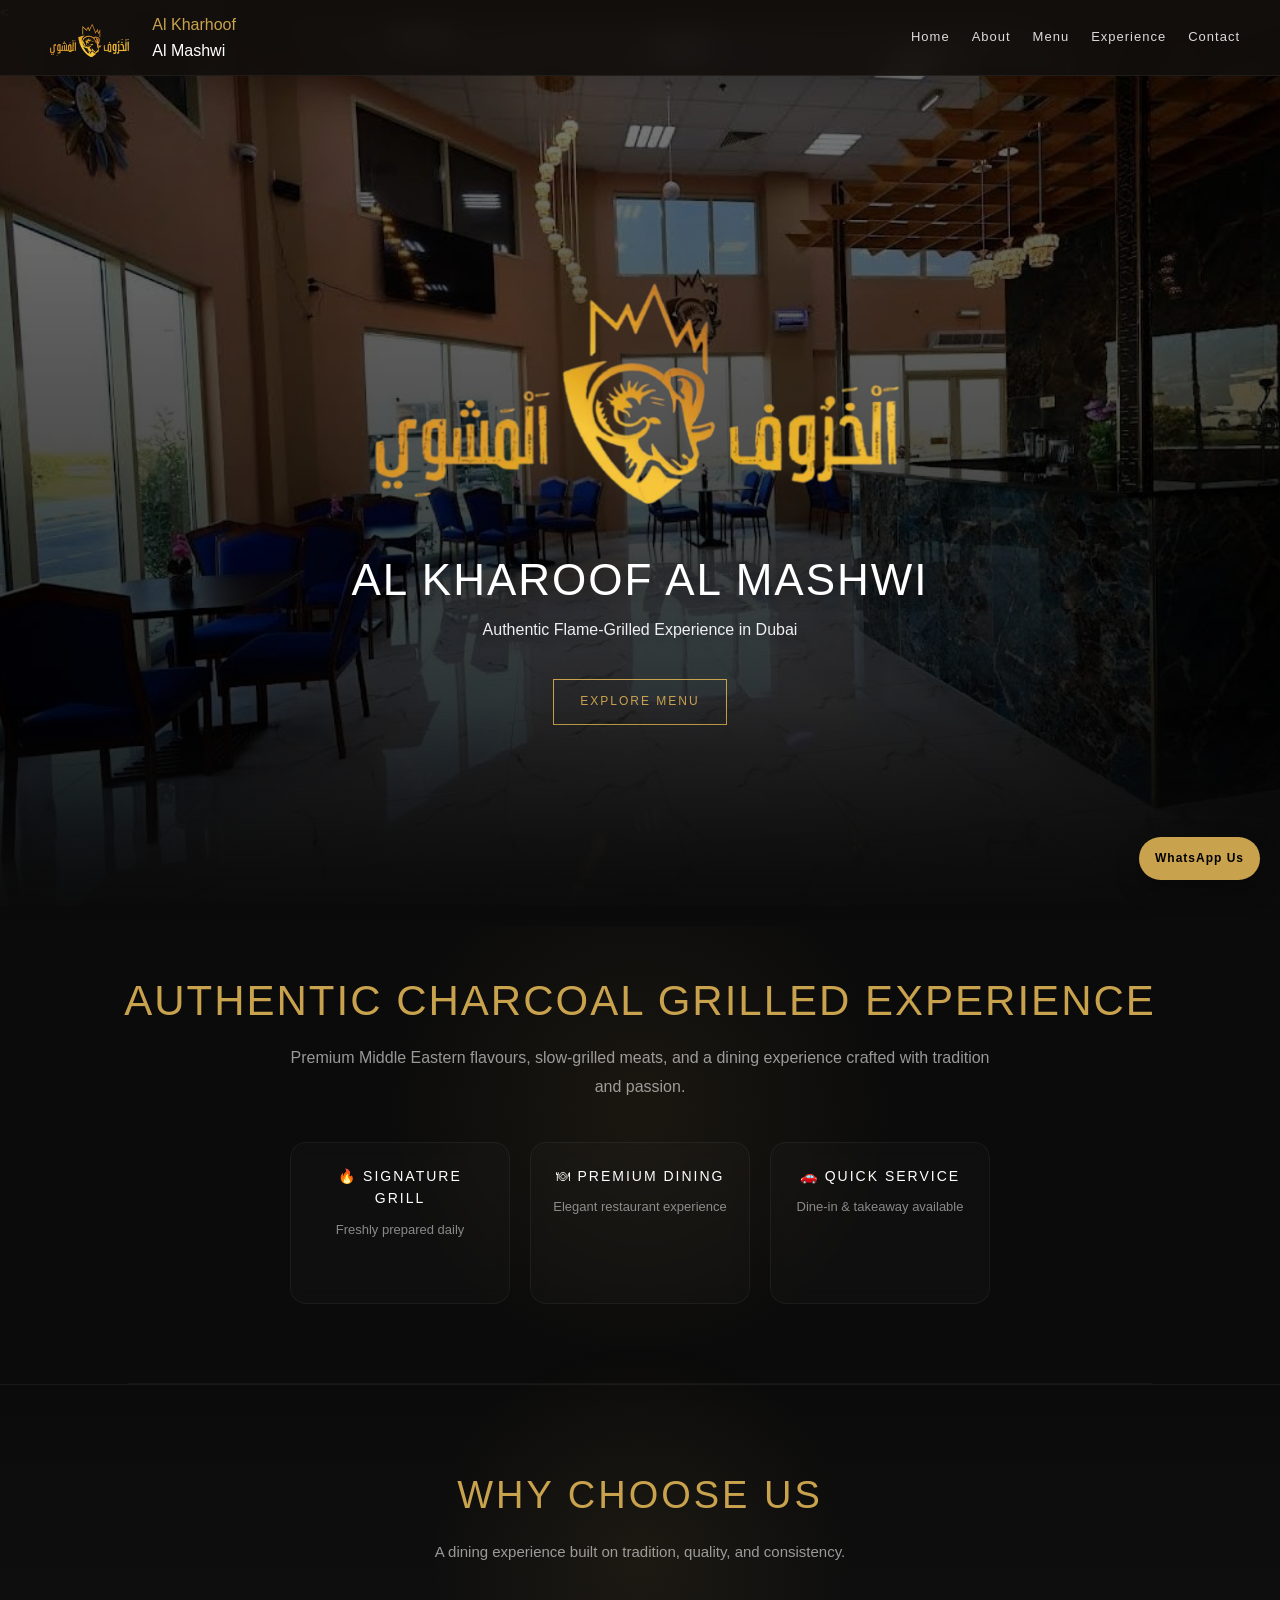
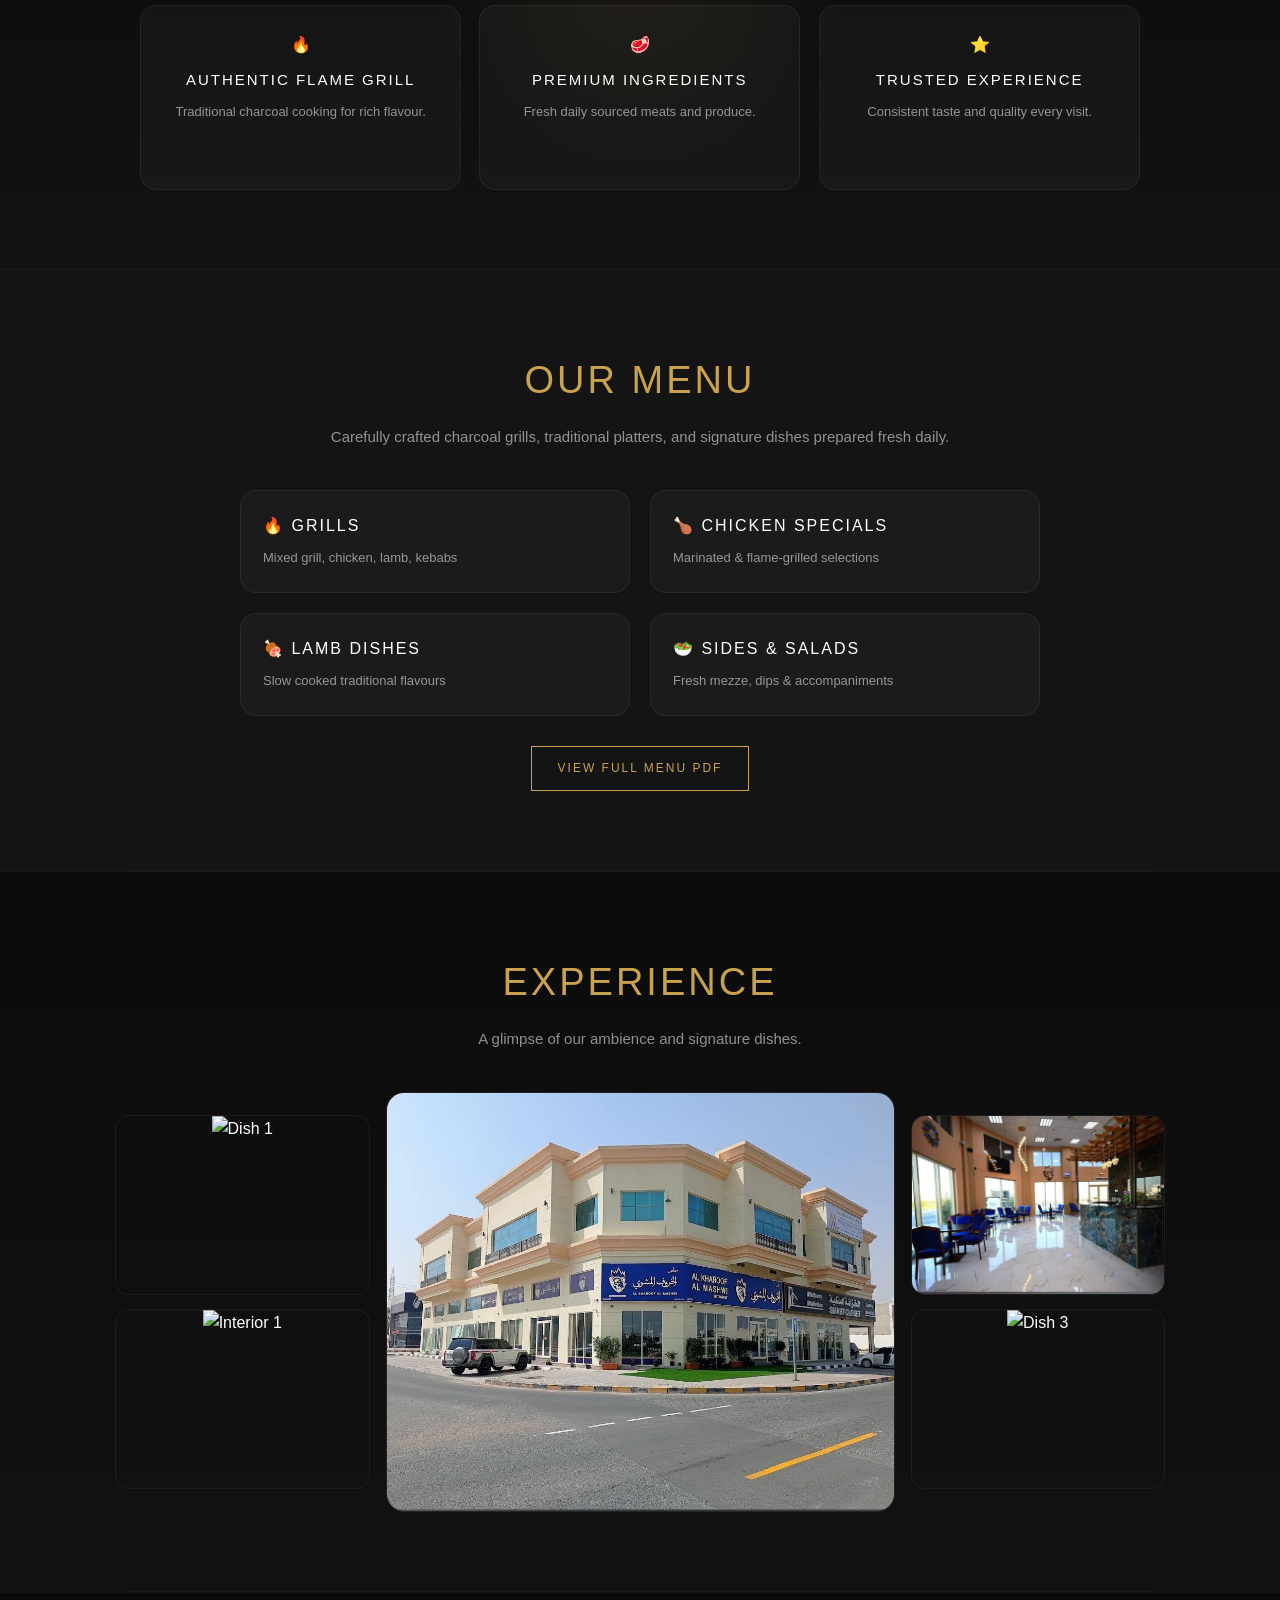
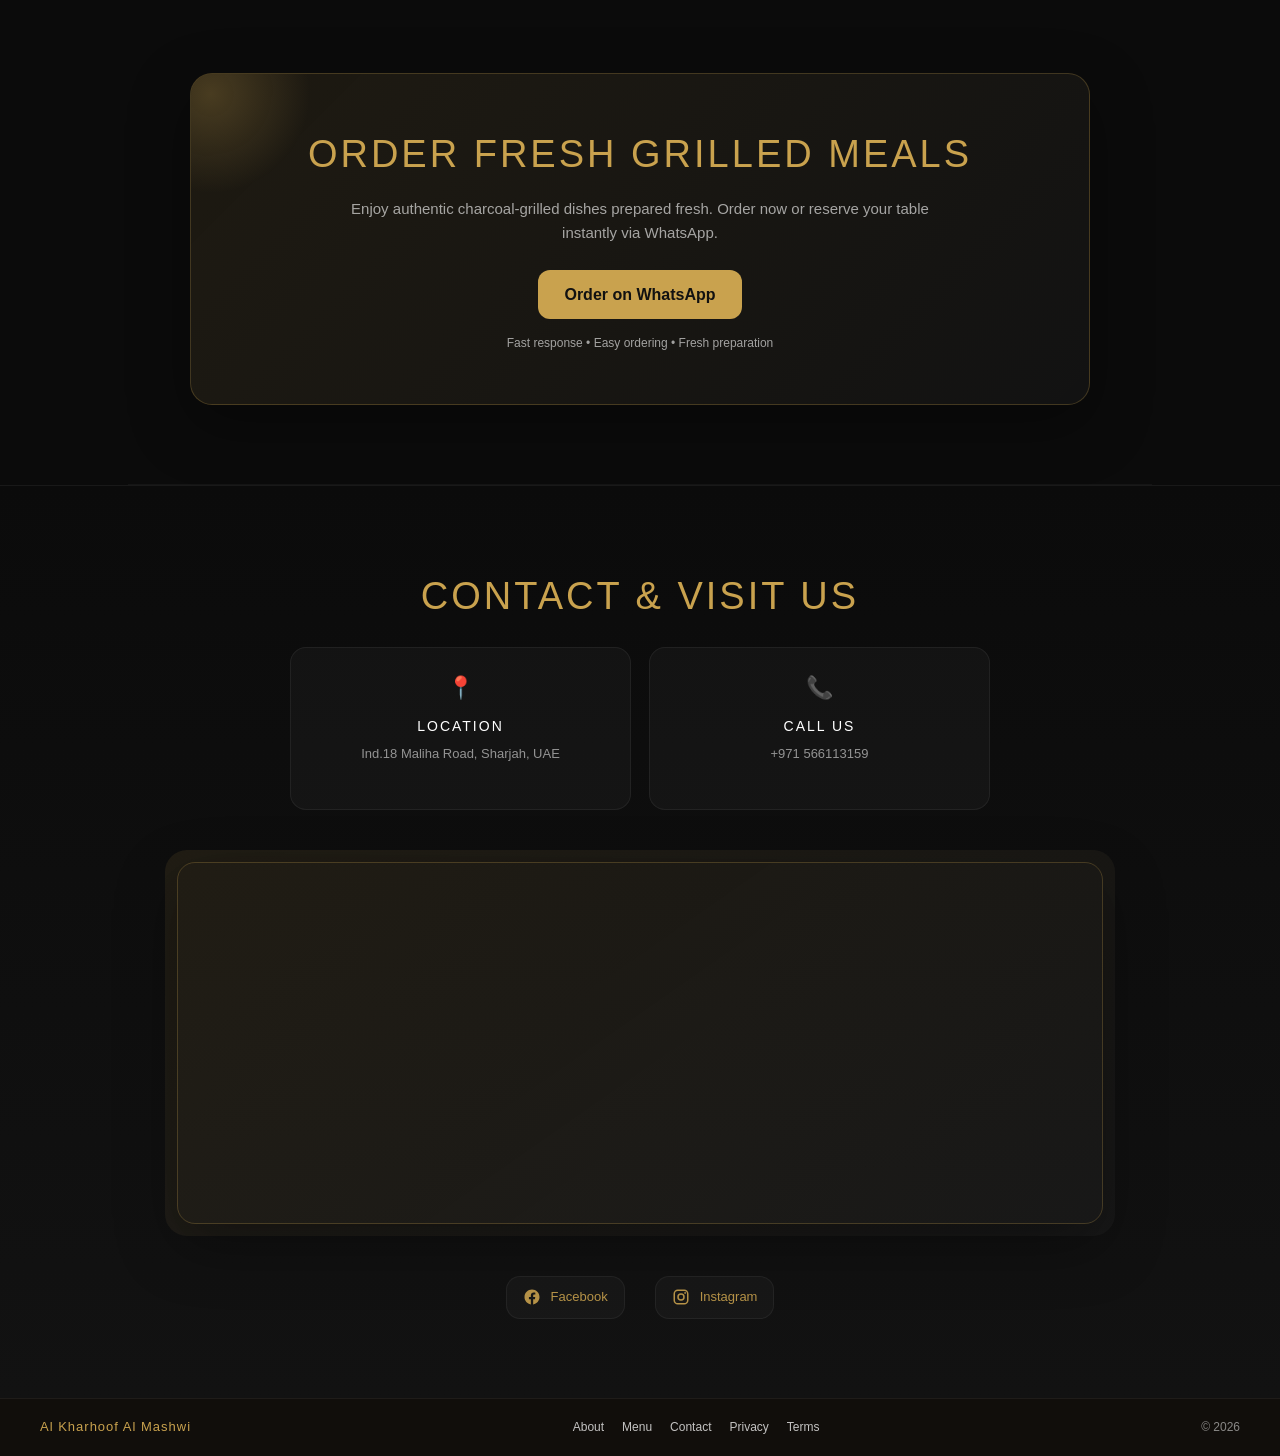
==== commit 02b2c4c7: "index.html" ====
--- a/index.html
+++ b/index.html
@@ -146,7 +146,7 @@
 
   </div>
 
-  <a href="assets/menu.pdf" target="_blank" class="btn" style="margin-top:30px;">
+  <a href="assets/menu-2026.pdf" target="_blank" class="btn" style="margin-top:30px;">
   View Full Menu PDF
 </a>
 
@@ -344,4 +344,4 @@
 </script>
 
 </body>
-</html>+</html>
